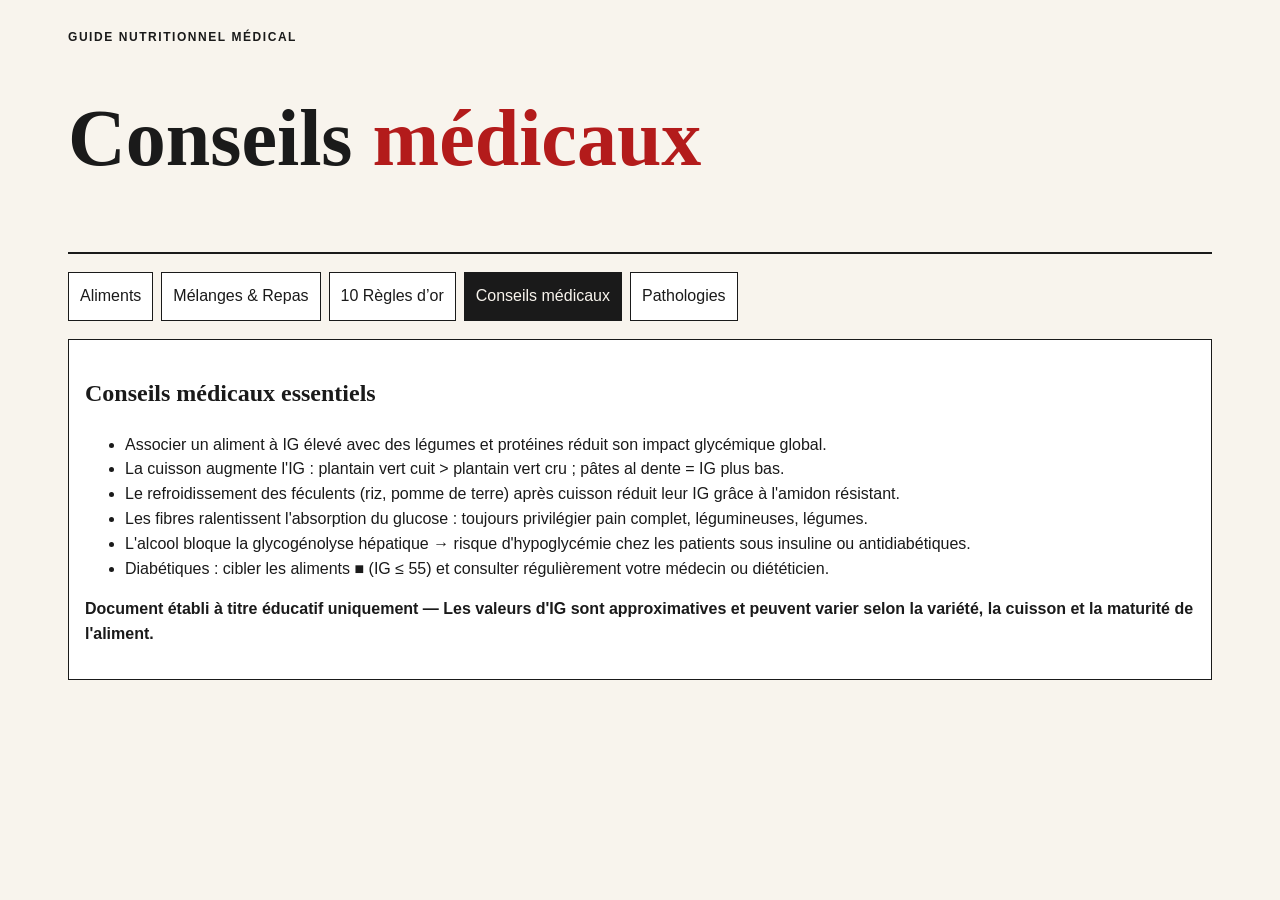
==== conseils-medicaux.html @ 0b8ee6b7 "Séparer l’application en pages HTML distinctes" ====
<!doctype html><html lang="fr"><head><meta charset="utf-8"><meta name="viewport" content="width=device-width,initial-scale=1"><title>Conseils médicaux — Indice glycémique</title><link rel="stylesheet" href="css/style.css"></head><body><main><header><div class="eyebrow">Guide Nutritionnel Médical</div><h1>Conseils <em>médicaux</em></h1></header><nav id="global-nav" class="nav"></nav><section class="panel"><h2>Conseils médicaux essentiels</h2><ul><li>Associer un aliment à IG élevé avec des légumes et protéines réduit son impact glycémique global.</li><li>La cuisson augmente l'IG : plantain vert cuit &gt; plantain vert cru ; pâtes al dente = IG plus bas.</li><li>Le refroidissement des féculents (riz, pomme de terre) après cuisson réduit leur IG grâce à l'amidon résistant.</li><li>Les fibres ralentissent l'absorption du glucose : toujours privilégier pain complet, légumineuses, légumes.</li><li>L'alcool bloque la glycogénolyse hépatique → risque d'hypoglycémie chez les patients sous insuline ou antidiabétiques.</li><li>Diabétiques : cibler les aliments ■ (IG ≤ 55) et consulter régulièrement votre médecin ou diététicien.</li></ul><p><b>Document établi à titre éducatif uniquement — Les valeurs d'IG sont approximatives et peuvent varier selon la variété, la cuisson et la maturité de l'aliment.</b></p></section></main><script src="app.js"></script></body></html>
---- css/style.css ----
:root{--cream:#F8F4ED;--ink:#1A1A1A;--red:#B31B1B}*{box-sizing:border-box}body{margin:0;background:var(--cream);color:var(--ink);font:16px/1.55 Arial,sans-serif}main{max-width:1180px;margin:auto;padding:28px 18px}header{border-bottom:2px solid var(--ink);padding-bottom:22px}h1,h2,h3{font-family:Georgia,serif}h1{font-size:clamp(2.4rem,7vw,5rem);line-height:.95}h1 em,.tag{color:var(--red);font-style:normal}.eyebrow{text-transform:uppercase;letter-spacing:.13em;font-size:.75rem;font-weight:bold}.intro{max-width:780px}.nav{display:flex;flex-wrap:wrap;gap:8px;margin:18px 0}.nav a,.nav button,button,input,select{border:1px solid var(--ink);border-radius:0;background:#fff;padding:11px;color:inherit;font:inherit}.nav a{text-decoration:none}.nav a.active,.nav a:hover{background:var(--ink);color:var(--cream)}.controls{display:grid;grid-template-columns:2fr 1fr;gap:8px;margin:18px 0}.grid,.rules{display:grid;grid-template-columns:repeat(auto-fill,minmax(220px,1fr));gap:10px}.card,.panel,.rule{background:#fff;border:1px solid var(--ink);padding:16px}.tag{font-size:.72rem;text-transform:uppercase;font-weight:bold}.gi{font:2.1rem Georgia,serif}.muted{color:#555;font-size:.9rem}.rule{border-left:4px solid var(--red)}table{border-collapse:collapse;width:100%;background:#fff}th,td{border:1px solid var(--ink);padding:9px;text-align:left;vertical-align:top}th{font-family:Georgia,serif}.pagination{border-top:2px solid var(--ink);padding-top:18px;margin-top:28px}@media(max-width:650px){.controls{grid-template-columns:1fr}.nav a{flex:1 1 45%}table{font-size:.85rem}}
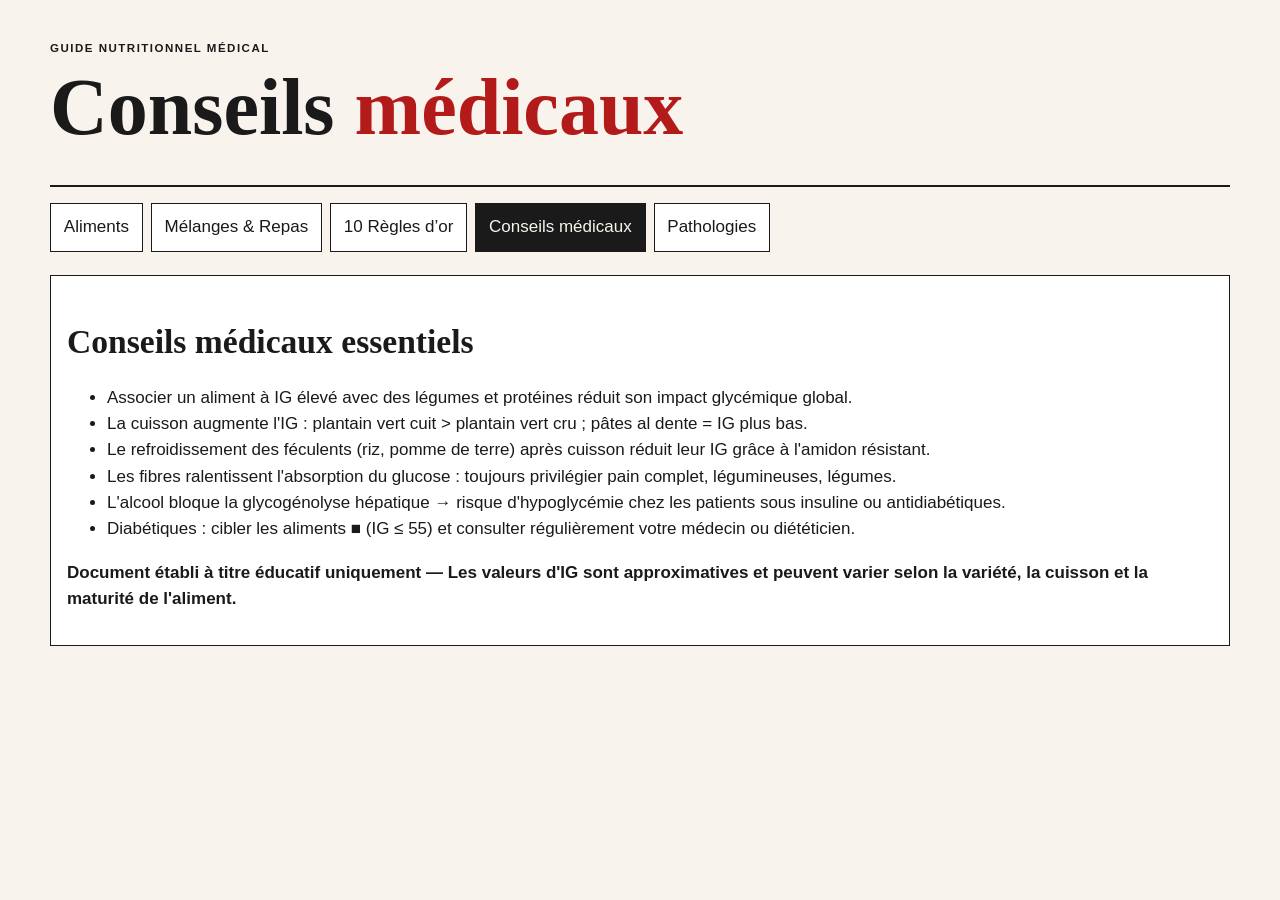
==== commit 5c4b7b7a: "Améliore le responsive design mobile et desktop" ====
--- a/conseils-medicaux.html
+++ b/conseils-medicaux.html
@@ -1 +1,5 @@
-<!doctype html><html lang="fr"><head><meta charset="utf-8"><meta name="viewport" content="width=device-width,initial-scale=1"><title>Conseils médicaux — Indice glycémique</title><link rel="stylesheet" href="css/style.css"></head><body><main><header><div class="eyebrow">Guide Nutritionnel Médical</div><h1>Conseils <em>médicaux</em></h1></header><nav id="global-nav" class="nav"></nav><section class="panel"><h2>Conseils médicaux essentiels</h2><ul><li>Associer un aliment à IG élevé avec des légumes et protéines réduit son impact glycémique global.</li><li>La cuisson augmente l'IG : plantain vert cuit &gt; plantain vert cru ; pâtes al dente = IG plus bas.</li><li>Le refroidissement des féculents (riz, pomme de terre) après cuisson réduit leur IG grâce à l'amidon résistant.</li><li>Les fibres ralentissent l'absorption du glucose : toujours privilégier pain complet, légumineuses, légumes.</li><li>L'alcool bloque la glycogénolyse hépatique → risque d'hypoglycémie chez les patients sous insuline ou antidiabétiques.</li><li>Diabétiques : cibler les aliments ■ (IG ≤ 55) et consulter régulièrement votre médecin ou diététicien.</li></ul><p><b>Document établi à titre éducatif uniquement — Les valeurs d'IG sont approximatives et peuvent varier selon la variété, la cuisson et la maturité de l'aliment.</b></p></section></main><script src="app.js"></script></body></html>+<!doctype html>
+<html lang="fr">
+<head><meta charset="utf-8"><meta name="viewport" content="width=device-width, initial-scale=1, viewport-fit=cover"><title>Conseils médicaux — Indice glycémique</title><link rel="stylesheet" href="css/style.css"></head>
+<body><main><header><div class="eyebrow">Guide Nutritionnel Médical</div><h1>Conseils <em>médicaux</em></h1></header><nav id="global-nav" class="nav" aria-label="Navigation globale"></nav><section class="panel"><h2>Conseils médicaux essentiels</h2><ul><li>Associer un aliment à IG élevé avec des légumes et protéines réduit son impact glycémique global.</li><li>La cuisson augmente l'IG : plantain vert cuit &gt; plantain vert cru ; pâtes al dente = IG plus bas.</li><li>Le refroidissement des féculents (riz, pomme de terre) après cuisson réduit leur IG grâce à l'amidon résistant.</li><li>Les fibres ralentissent l'absorption du glucose : toujours privilégier pain complet, légumineuses, légumes.</li><li>L'alcool bloque la glycogénolyse hépatique → risque d'hypoglycémie chez les patients sous insuline ou antidiabétiques.</li><li>Diabétiques : cibler les aliments ■ (IG ≤ 55) et consulter régulièrement votre médecin ou diététicien.</li></ul><p><b>Document établi à titre éducatif uniquement — Les valeurs d'IG sont approximatives et peuvent varier selon la variété, la cuisson et la maturité de l'aliment.</b></p></section></main><script src="app.js"></script></body>
+</html>
--- a/css/style.css
+++ b/css/style.css
@@ -1 +1 @@
-:root{--cream:#F8F4ED;--ink:#1A1A1A;--red:#B31B1B}*{box-sizing:border-box}body{margin:0;background:var(--cream);color:var(--ink);font:16px/1.55 Arial,sans-serif}main{max-width:1180px;margin:auto;padding:28px 18px}header{border-bottom:2px solid var(--ink);padding-bottom:22px}h1,h2,h3{font-family:Georgia,serif}h1{font-size:clamp(2.4rem,7vw,5rem);line-height:.95}h1 em,.tag{color:var(--red);font-style:normal}.eyebrow{text-transform:uppercase;letter-spacing:.13em;font-size:.75rem;font-weight:bold}.intro{max-width:780px}.nav{display:flex;flex-wrap:wrap;gap:8px;margin:18px 0}.nav a,.nav button,button,input,select{border:1px solid var(--ink);border-radius:0;background:#fff;padding:11px;color:inherit;font:inherit}.nav a{text-decoration:none}.nav a.active,.nav a:hover{background:var(--ink);color:var(--cream)}.controls{display:grid;grid-template-columns:2fr 1fr;gap:8px;margin:18px 0}.grid,.rules{display:grid;grid-template-columns:repeat(auto-fill,minmax(220px,1fr));gap:10px}.card,.panel,.rule{background:#fff;border:1px solid var(--ink);padding:16px}.tag{font-size:.72rem;text-transform:uppercase;font-weight:bold}.gi{font:2.1rem Georgia,serif}.muted{color:#555;font-size:.9rem}.rule{border-left:4px solid var(--red)}table{border-collapse:collapse;width:100%;background:#fff}th,td{border:1px solid var(--ink);padding:9px;text-align:left;vertical-align:top}th{font-family:Georgia,serif}.pagination{border-top:2px solid var(--ink);padding-top:18px;margin-top:28px}@media(max-width:650px){.controls{grid-template-columns:1fr}.nav a{flex:1 1 45%}table{font-size:.85rem}}+:root{--cream:#F8F4ED;--ink:#1A1A1A;--red:#B31B1B}*{box-sizing:border-box}html{font-size:100%;-webkit-text-size-adjust:100%}body{margin:0;background:var(--cream);color:var(--ink);font:clamp(1rem,2vw,1.0625rem)/1.55 Arial,sans-serif}main{width:min(100% - 2rem,1180px);margin:auto;padding:clamp(1rem,4vw,2.5rem) 0}header{border-bottom:2px solid var(--ink);padding-bottom:clamp(1rem,3vw,1.5rem)}h1,h2,h3{font-family:Georgia,serif}h1{font-size:clamp(2.35rem,8vw,5rem);line-height:.95;margin:.7rem 0 1rem;overflow-wrap:anywhere}h2{font-size:clamp(1.45rem,4vw,2.1rem);margin:1.5rem 0 .8rem}h1 em,.tag{color:var(--red);font-style:normal}.eyebrow{text-transform:uppercase;letter-spacing:.13em;font-size:.72rem;font-weight:bold}.intro{max-width:780px}.nav{display:flex;flex-wrap:wrap;gap:.5rem;margin:1rem 0 1.25rem;overflow-x:auto;padding-bottom:.15rem;-webkit-overflow-scrolling:touch}.nav a,.nav button,button,input,select{min-height:44px;border:1px solid var(--ink);border-radius:0;background:#fff;padding:.65rem .8rem;color:inherit;font:inherit}.nav a{display:flex;align-items:center;text-decoration:none;white-space:nowrap}.nav a.active,.nav a:hover{background:var(--ink);color:var(--cream)}.controls{display:grid;grid-template-columns:minmax(0,2fr) minmax(11rem,1fr);gap:.5rem;margin:1rem 0}.controls input,.controls select{width:100%;min-width:0}.grid,.rules{display:grid;grid-template-columns:repeat(auto-fit,minmax(min(100%,220px),1fr));gap:.65rem}.card,.panel,.rule{background:#fff;border:1px solid var(--ink);padding:clamp(.85rem,2vw,1rem);min-width:0}.tag{font-size:.72rem;text-transform:uppercase;font-weight:bold}.gi{font:clamp(1.8rem,5vw,2.1rem) Georgia,serif}.muted{color:#555;font-size:.9rem}.rule{border-left:4px solid var(--red)}table{border-collapse:collapse;width:100%;background:#fff;min-width:36rem}th,td{border:1px solid var(--ink);padding:.55rem;text-align:left;vertical-align:top}th{font-family:Georgia,serif}.pagination{border-top:2px solid var(--ink);padding-top:1rem;margin-top:1.5rem}p,li{overflow-wrap:anywhere}@media(max-width:650px){main{width:min(100% - 1.25rem,1180px)}.controls{grid-template-columns:1fr}.nav{flex-wrap:nowrap}.nav a{flex:0 0 auto}table{font-size:.85rem}.panel{padding:.85rem}ul{padding-left:1.25rem}}@media(min-width:900px){.nav a{flex:0 1 auto}}@media(max-width:340px){body{font-size:.95rem}.eyebrow{letter-spacing:.08em}.nav{gap:.35rem}}
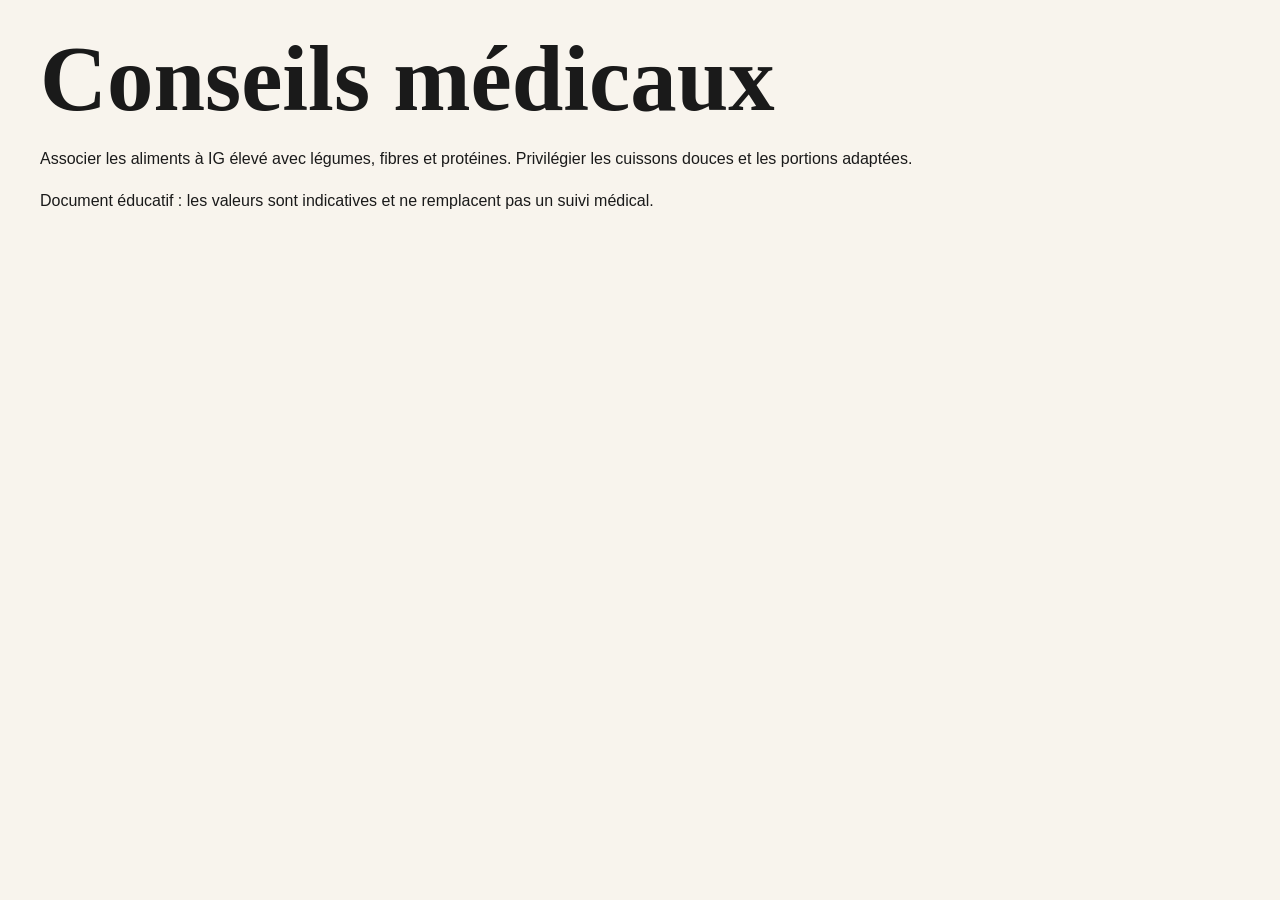
==== commit 082d2221: "Correction radicale du rendu synchrone des données JSON" ====
--- a/conseils-medicaux.html
+++ b/conseils-medicaux.html
@@ -1,5 +1 @@
-<!doctype html>
-<html lang="fr">
-<head><meta charset="utf-8"><meta name="viewport" content="width=device-width, initial-scale=1, viewport-fit=cover"><title>Conseils médicaux — Indice glycémique</title><link rel="stylesheet" href="css/style.css"></head>
-<body><main><header><div class="eyebrow">Guide Nutritionnel Médical</div><h1>Conseils <em>médicaux</em></h1></header><nav id="global-nav" class="nav" aria-label="Navigation globale"></nav><section class="panel"><h2>Conseils médicaux essentiels</h2><ul><li>Associer un aliment à IG élevé avec des légumes et protéines réduit son impact glycémique global.</li><li>La cuisson augmente l'IG : plantain vert cuit &gt; plantain vert cru ; pâtes al dente = IG plus bas.</li><li>Le refroidissement des féculents (riz, pomme de terre) après cuisson réduit leur IG grâce à l'amidon résistant.</li><li>Les fibres ralentissent l'absorption du glucose : toujours privilégier pain complet, légumineuses, légumes.</li><li>L'alcool bloque la glycogénolyse hépatique → risque d'hypoglycémie chez les patients sous insuline ou antidiabétiques.</li><li>Diabétiques : cibler les aliments ■ (IG ≤ 55) et consulter régulièrement votre médecin ou diététicien.</li></ul><p><b>Document établi à titre éducatif uniquement — Les valeurs d'IG sont approximatives et peuvent varier selon la variété, la cuisson et la maturité de l'aliment.</b></p></section></main><script src="app.js"></script></body>
-</html>+<!doctype html><html lang="fr"><head><meta charset="utf-8"><title>Conseils médicaux</title><link rel="stylesheet" href="css/style.css"></head><body><main><h1>Conseils médicaux</h1><section class="panel"><p>Associer les aliments à IG élevé avec légumes, fibres et protéines. Privilégier les cuissons douces et les portions adaptées.</p><p id="note"></p></section></main><script src="js/data.js"></script><script src="app.js"></script></body></html>
--- a/css/style.css
+++ b/css/style.css
@@ -1 +1 @@
-:root{--cream:#F8F4ED;--ink:#1A1A1A;--red:#B31B1B}*{box-sizing:border-box}html{font-size:100%;-webkit-text-size-adjust:100%}body{margin:0;background:var(--cream);color:var(--ink);font:clamp(1rem,2vw,1.0625rem)/1.55 Arial,sans-serif}main{width:min(100% - 2rem,1180px);margin:auto;padding:clamp(1rem,4vw,2.5rem) 0}header{border-bottom:2px solid var(--ink);padding-bottom:clamp(1rem,3vw,1.5rem)}h1,h2,h3{font-family:Georgia,serif}h1{font-size:clamp(2.35rem,8vw,5rem);line-height:.95;margin:.7rem 0 1rem;overflow-wrap:anywhere}h2{font-size:clamp(1.45rem,4vw,2.1rem);margin:1.5rem 0 .8rem}h1 em,.tag{color:var(--red);font-style:normal}.eyebrow{text-transform:uppercase;letter-spacing:.13em;font-size:.72rem;font-weight:bold}.intro{max-width:780px}.nav{display:flex;flex-wrap:wrap;gap:.5rem;margin:1rem 0 1.25rem;overflow-x:auto;padding-bottom:.15rem;-webkit-overflow-scrolling:touch}.nav a,.nav button,button,input,select{min-height:44px;border:1px solid var(--ink);border-radius:0;background:#fff;padding:.65rem .8rem;color:inherit;font:inherit}.nav a{display:flex;align-items:center;text-decoration:none;white-space:nowrap}.nav a.active,.nav a:hover{background:var(--ink);color:var(--cream)}.controls{display:grid;grid-template-columns:minmax(0,2fr) minmax(11rem,1fr);gap:.5rem;margin:1rem 0}.controls input,.controls select{width:100%;min-width:0}.grid,.rules{display:grid;grid-template-columns:repeat(auto-fit,minmax(min(100%,220px),1fr));gap:.65rem}.card,.panel,.rule{background:#fff;border:1px solid var(--ink);padding:clamp(.85rem,2vw,1rem);min-width:0}.tag{font-size:.72rem;text-transform:uppercase;font-weight:bold}.gi{font:clamp(1.8rem,5vw,2.1rem) Georgia,serif}.muted{color:#555;font-size:.9rem}.rule{border-left:4px solid var(--red)}table{border-collapse:collapse;width:100%;background:#fff;min-width:36rem}th,td{border:1px solid var(--ink);padding:.55rem;text-align:left;vertical-align:top}th{font-family:Georgia,serif}.pagination{border-top:2px solid var(--ink);padding-top:1rem;margin-top:1.5rem}p,li{overflow-wrap:anywhere}@media(max-width:650px){main{width:min(100% - 1.25rem,1180px)}.controls{grid-template-columns:1fr}.nav{flex-wrap:nowrap}.nav a{flex:0 0 auto}table{font-size:.85rem}.panel{padding:.85rem}ul{padding-left:1.25rem}}@media(min-width:900px){.nav a{flex:0 1 auto}}@media(max-width:340px){body{font-size:.95rem}.eyebrow{letter-spacing:.08em}.nav{gap:.35rem}}+:root{--cream:#F8F4ED;--charcoal:#1A1A1A;--crimson:#B31B1B;--paper:#FFFFFF;--contrast:#F1EBE0}*{box-sizing:border-box}html{scroll-behavior:smooth}body{margin:0;background:var(--cream);color:var(--charcoal);font:16px/1.6 Arial,sans-serif}main{width:min(100% - 2rem,1200px);margin:auto;padding:1.25rem 0 3rem}h1,h2,h3{font-family:Georgia,'Times New Roman',serif;line-height:1.1}h1{font-size:clamp(2.7rem,8vw,5.8rem);margin:.5rem 0 1rem}h1 em{color:var(--crimson);font-style:normal}.hero{border-bottom:2px solid var(--charcoal);padding:1rem 0 2rem}.eyebrow,.section-number,.card-kicker,.label,.badge{font-size:.72rem;font-weight:700;letter-spacing:.1em;text-transform:uppercase}.lead{max-width:42rem;font-size:1.1rem}.quick-nav{display:flex;gap:.5rem;overflow-x:auto;padding:1rem 0;position:sticky;top:0;background:var(--cream);z-index:2}.quick-nav a{border:1px solid var(--charcoal);color:var(--charcoal);padding:.55rem .75rem;text-decoration:none;white-space:nowrap}.quick-nav a:hover,.quick-nav a:focus{background:var(--charcoal);color:var(--cream)}.section-block{scroll-margin-top:5rem;margin:2.5rem 0 4rem}.section-heading{border-left:4px solid var(--crimson);padding:0 0 1rem 1rem;margin-bottom:1.5rem}.section-heading h2{font-size:clamp(1.8rem,4vw,3rem);margin:.25rem 0 .75rem}.section-number{color:var(--crimson);margin:0}.card-grid{display:grid;grid-template-columns:repeat(auto-fit,minmax(min(100%,340px),1fr));gap:1.25rem}.pathology-card{background:var(--paper);border:1px solid var(--charcoal);border-left:4px solid var(--crimson);scroll-margin-top:5rem;min-width:0}.card-header{background:var(--contrast);border-bottom:1px solid #D5CEBE;padding:1.25rem}.card-header h3{font-size:clamp(1.35rem,3vw,1.8rem);margin:.25rem 0 .7rem}.card-kicker{color:var(--crimson);margin:0}.badge{display:inline-block;background:var(--charcoal);color:var(--cream);padding:.25rem .5rem;letter-spacing:.05em}.description{margin:1rem 0 0}.card-content{padding:1.25rem}.card-content>div{margin:0 0 1.5rem}.card-content>div:last-child{margin-bottom:0}.card-content h4{font-size:.78rem;letter-spacing:.08em;text-transform:uppercase;margin:0 0 .5rem;color:var(--crimson)}.card-content p{margin:.35rem 0}.card-content ul{margin:.5rem 0 0;padding-left:1.25rem}.card-content li{margin:.3rem 0}.label{border-top:1px solid #D5CEBE;padding-top:.75rem;margin-top:1rem!important}.notice{border-top:2px solid var(--charcoal);padding-top:1rem;font-size:.9rem}@media(max-width:600px){main{width:min(100% - 1.25rem,1200px)}.quick-nav{margin:0 -.25rem;padding-left:.25rem;padding-right:.25rem}.section-block{margin:2rem 0 3rem}.card-content{padding:1rem}.card-header{padding:1rem}}
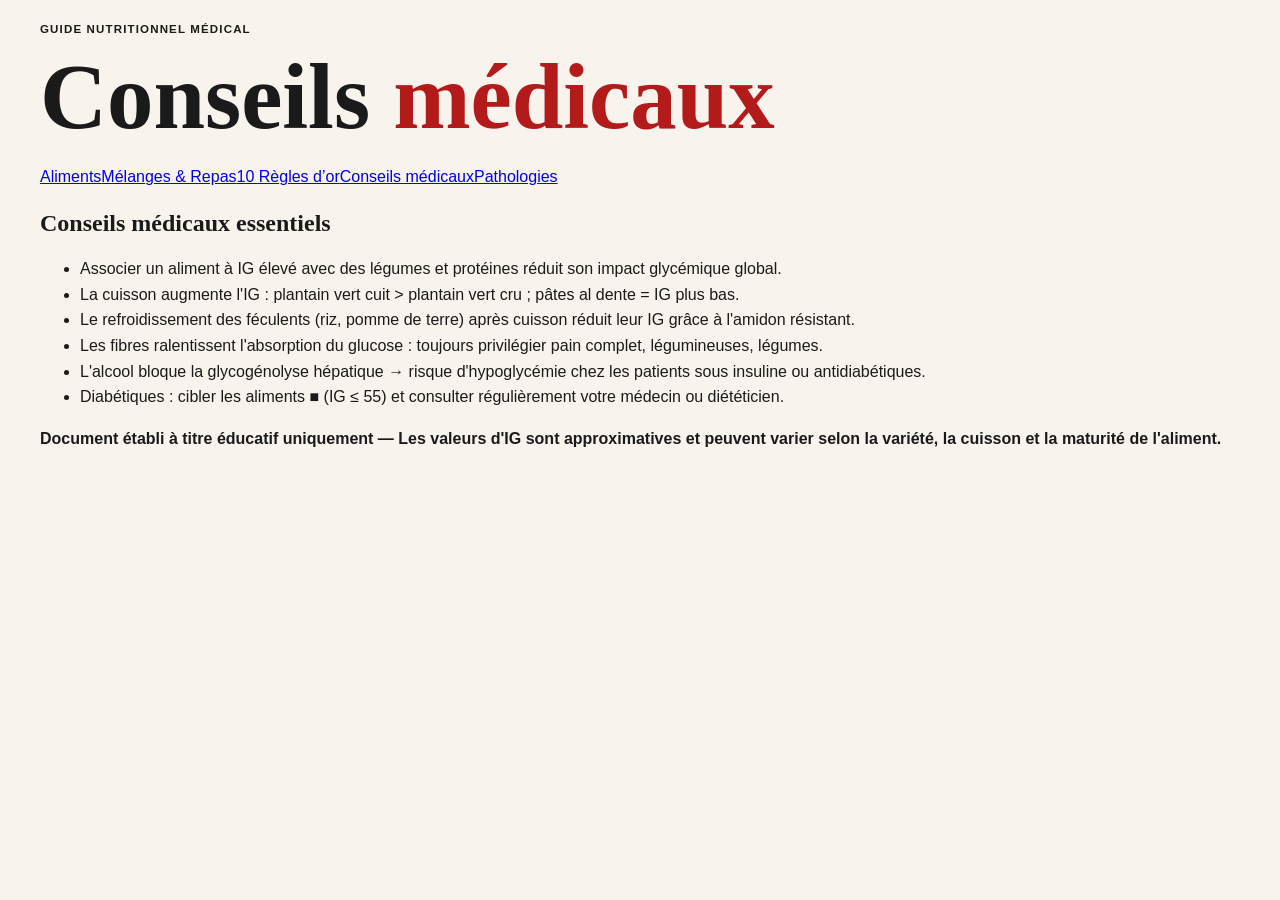
==== commit 5362c7e8: "Revert "Rendre l’affichage des données JSON infaillible"" ====
--- a/conseils-medicaux.html
+++ b/conseils-medicaux.html
@@ -1 +1,5 @@
-<!doctype html><html lang="fr"><head><meta charset="utf-8"><title>Conseils médicaux</title><link rel="stylesheet" href="css/style.css"></head><body><main><h1>Conseils médicaux</h1><section class="panel"><p>Associer les aliments à IG élevé avec légumes, fibres et protéines. Privilégier les cuissons douces et les portions adaptées.</p><p id="note"></p></section></main><script src="js/data.js"></script><script src="app.js"></script></body></html>+<!doctype html>
+<html lang="fr">
+<head><meta charset="utf-8"><meta name="viewport" content="width=device-width, initial-scale=1, viewport-fit=cover"><title>Conseils médicaux — Indice glycémique</title><link rel="stylesheet" href="css/style.css"></head>
+<body><main><header><div class="eyebrow">Guide Nutritionnel Médical</div><h1>Conseils <em>médicaux</em></h1></header><nav id="global-nav" class="nav" aria-label="Navigation globale"></nav><section class="panel"><h2>Conseils médicaux essentiels</h2><ul><li>Associer un aliment à IG élevé avec des légumes et protéines réduit son impact glycémique global.</li><li>La cuisson augmente l'IG : plantain vert cuit &gt; plantain vert cru ; pâtes al dente = IG plus bas.</li><li>Le refroidissement des féculents (riz, pomme de terre) après cuisson réduit leur IG grâce à l'amidon résistant.</li><li>Les fibres ralentissent l'absorption du glucose : toujours privilégier pain complet, légumineuses, légumes.</li><li>L'alcool bloque la glycogénolyse hépatique → risque d'hypoglycémie chez les patients sous insuline ou antidiabétiques.</li><li>Diabétiques : cibler les aliments ■ (IG ≤ 55) et consulter régulièrement votre médecin ou diététicien.</li></ul><p><b>Document établi à titre éducatif uniquement — Les valeurs d'IG sont approximatives et peuvent varier selon la variété, la cuisson et la maturité de l'aliment.</b></p></section></main><script src="app.js"></script></body>
+</html>
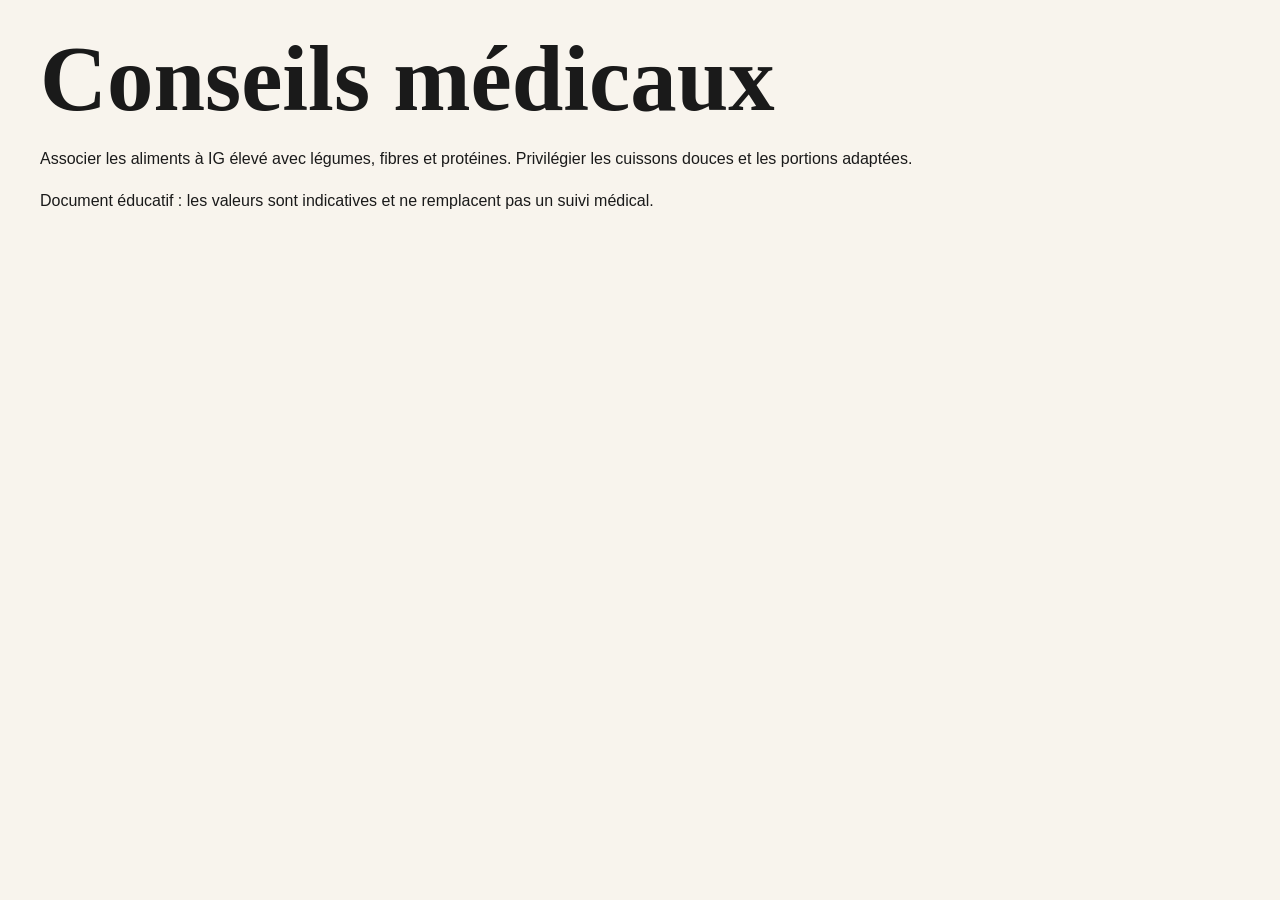
==== commit 91518a6e: "Revert "Revert "Rendre l’affichage des données JSON infaillible""" ====
--- a/conseils-medicaux.html
+++ b/conseils-medicaux.html
@@ -1,5 +1 @@
-<!doctype html>
-<html lang="fr">
-<head><meta charset="utf-8"><meta name="viewport" content="width=device-width, initial-scale=1, viewport-fit=cover"><title>Conseils médicaux — Indice glycémique</title><link rel="stylesheet" href="css/style.css"></head>
-<body><main><header><div class="eyebrow">Guide Nutritionnel Médical</div><h1>Conseils <em>médicaux</em></h1></header><nav id="global-nav" class="nav" aria-label="Navigation globale"></nav><section class="panel"><h2>Conseils médicaux essentiels</h2><ul><li>Associer un aliment à IG élevé avec des légumes et protéines réduit son impact glycémique global.</li><li>La cuisson augmente l'IG : plantain vert cuit &gt; plantain vert cru ; pâtes al dente = IG plus bas.</li><li>Le refroidissement des féculents (riz, pomme de terre) après cuisson réduit leur IG grâce à l'amidon résistant.</li><li>Les fibres ralentissent l'absorption du glucose : toujours privilégier pain complet, légumineuses, légumes.</li><li>L'alcool bloque la glycogénolyse hépatique → risque d'hypoglycémie chez les patients sous insuline ou antidiabétiques.</li><li>Diabétiques : cibler les aliments ■ (IG ≤ 55) et consulter régulièrement votre médecin ou diététicien.</li></ul><p><b>Document établi à titre éducatif uniquement — Les valeurs d'IG sont approximatives et peuvent varier selon la variété, la cuisson et la maturité de l'aliment.</b></p></section></main><script src="app.js"></script></body>
-</html>+<!doctype html><html lang="fr"><head><meta charset="utf-8"><title>Conseils médicaux</title><link rel="stylesheet" href="css/style.css"></head><body><main><h1>Conseils médicaux</h1><section class="panel"><p>Associer les aliments à IG élevé avec légumes, fibres et protéines. Privilégier les cuissons douces et les portions adaptées.</p><p id="note"></p></section></main><script src="js/data.js"></script><script src="app.js"></script></body></html>
